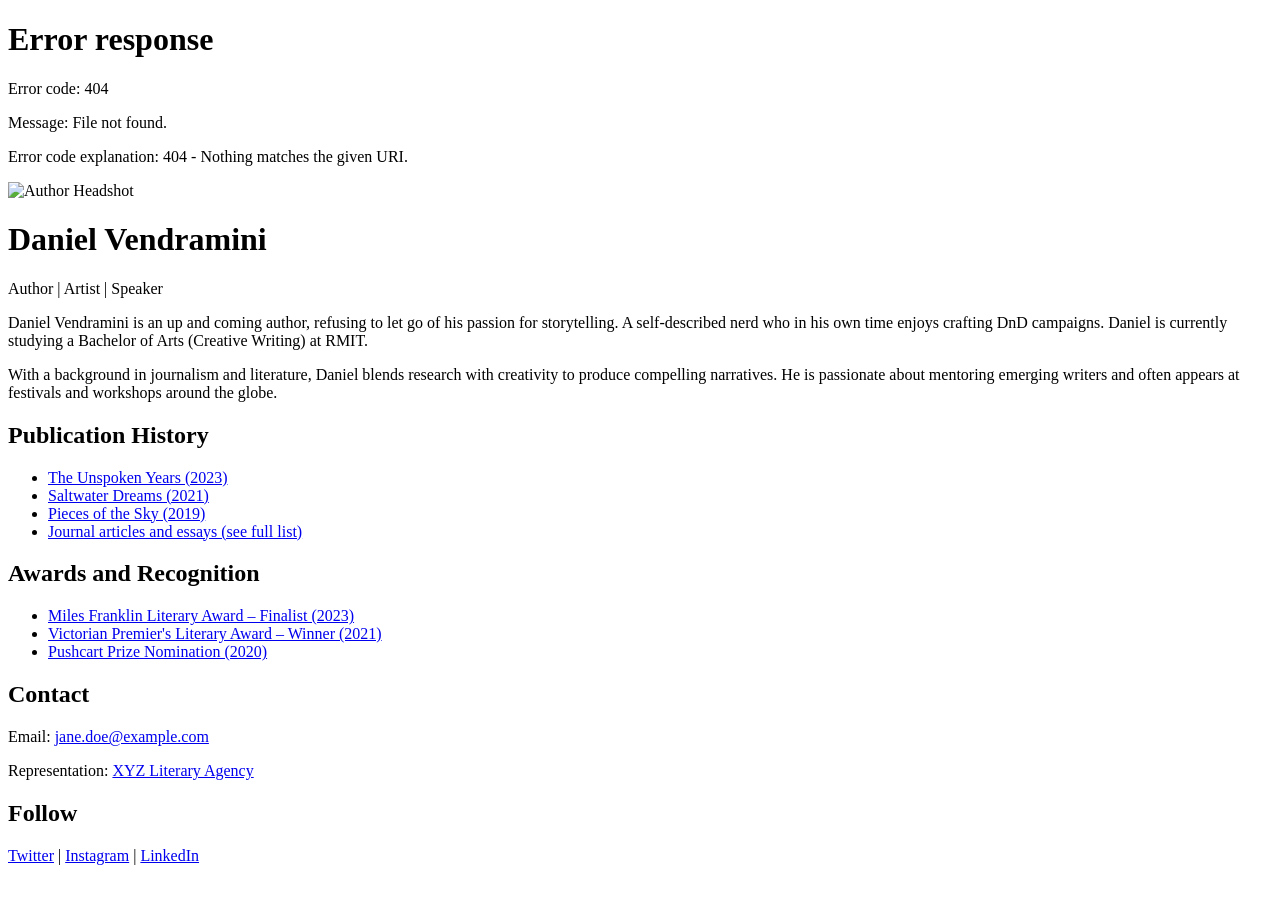
==== index.html @ 0789eec7 "Update index.html" ====
<!DOCTYPE html>
<html lang="en">
  <head>
    <meta charset="UTF-8" />
    <meta name="viewport" content="width=device-width, initial-scale=1.0" />
    <!-- import fonts here -->

    <title>Author Website</title>
    <link rel="stylesheet" href="./style.css" />
  </head>
  
  <body>
      <!-- menu header -->
    <div id="header-placeholder"></div>
    <!-- load header -->
    <script>
      fetch("header.html")
        .then((res) => res.text())
        .then((html) => {
          document.getElementById("header-placeholder").innerHTML = html;
        });
    </script>

    <div class="container">
      <header>
        <!-- edit author headshot below -->
        <img
          src="./img/headshot.jpg"
          alt="Author Headshot"
        />
        <h1>Daniel Vendramini</h1>
        <p>Author | Artist | Speaker</p>
      </header>

      <section class="bio">
        <!-- edit author bio below -->
        <p>
          Daniel Vendramini is an up and coming author, refusing to let go of his passion for storytelling.
          A self-described nerd who in his own time enjoys crafting DnD campaigns. 
          Daniel is currently studying a Bachelor of Arts (Creative Writing) at RMIT.
        </p>
        <p>
          With a background in journalism and literature, Daniel blends research
          with creativity to produce compelling narratives. He is passionate
          about mentoring emerging writers and often appears at festivals and
          workshops around the globe.
        </p>
      </section>

      <section class="publications">
        <h2>Publication History</h2>
        <!-- edit author publications below, creating new list items -->
        <ul>
          <li><a href="#">The Unspoken Years (2023)</a></li>
          <li><a href="#">Saltwater Dreams (2021)</a></li>
          <li><a href="#">Pieces of the Sky (2019)</a></li>
          <li>
            <a href="./publications.html"
              >Journal articles and essays (see full list)</a
            >
          </li>
        </ul>
      </section>

      <section class="awards">
        <h2>Awards and Recognition</h2>
        <ul>
          <li>
            <a href="#">Miles Franklin Literary Award – Finalist (2023)</a>
          </li>
          <li>
            <a href="#">Victorian Premier's Literary Award – Winner (2021)</a>
          </li>
          <li><a href="#">Pushcart Prize Nomination (2020)</a></li>
        </ul>
      </section>

      <section class="contact">
        <h2>Contact</h2>
        <p>
          Email: <a href="mailto:jane.doe@example.com">jane.doe@example.com</a>
        </p>
        <p>Representation: <a href="#">XYZ Literary Agency</a></p>
      </section>

      <section class="socials">
        <h2>Follow</h2>
        <p>
          <a href="https://twitter.com/janedoe">Twitter</a> |
          <a href="https://instagram.com/janedoe">Instagram</a> |
          <a href="https://linkedin.com/in/janedoe">LinkedIn</a>
        </p>
      </section>
    </div>
  </body>
</html>
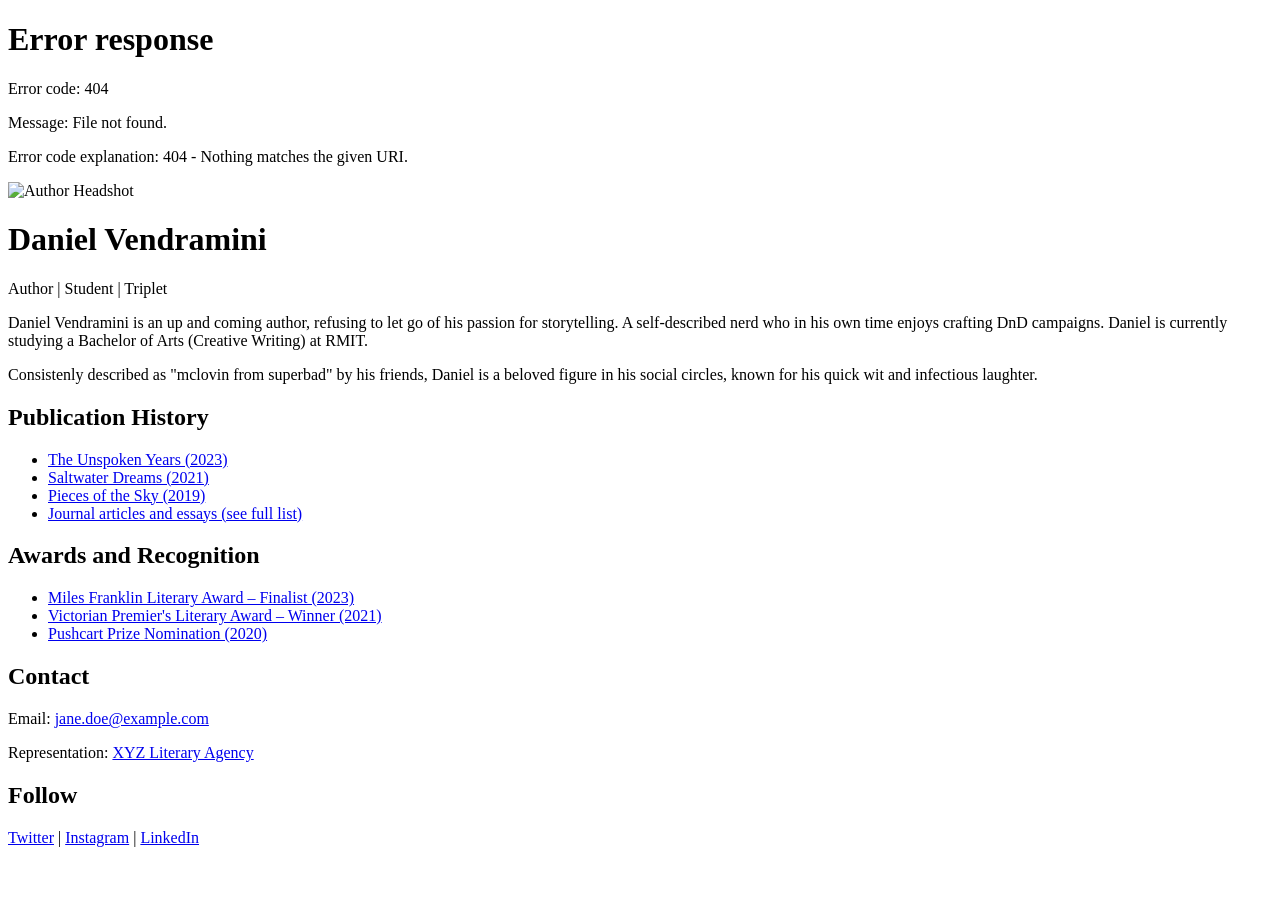
==== commit fbbac74c: "Update index.html" ====
--- a/index.html
+++ b/index.html
@@ -29,7 +29,7 @@
           alt="Author Headshot"
         />
         <h1>Daniel Vendramini</h1>
-        <p>Author | Artist | Speaker</p>
+        <p>Author | Student | Triplet</p>
       </header>
 
       <section class="bio">
@@ -40,10 +40,7 @@
           Daniel is currently studying a Bachelor of Arts (Creative Writing) at RMIT.
         </p>
         <p>
-          With a background in journalism and literature, Daniel blends research
-          with creativity to produce compelling narratives. He is passionate
-          about mentoring emerging writers and often appears at festivals and
-          workshops around the globe.
+          Consistenly described as "mclovin from superbad" by his friends, Daniel is a beloved figure in his social circles, known for his quick wit and infectious laughter. 
         </p>
       </section>
 
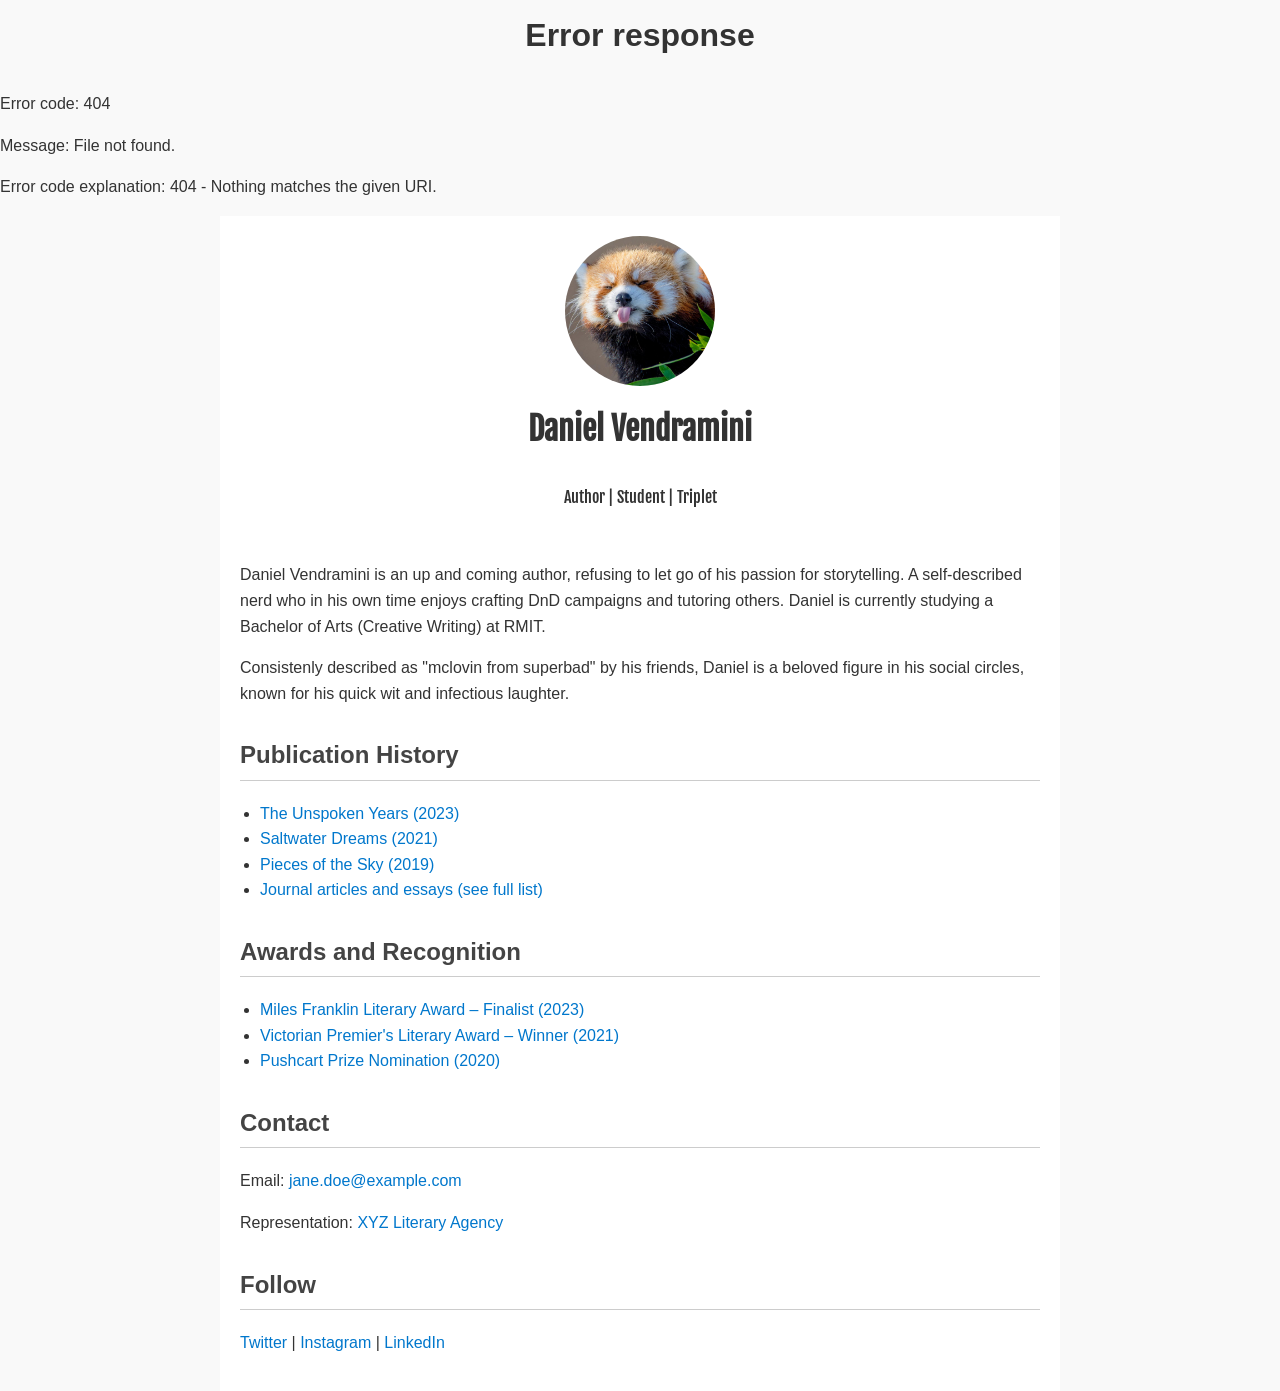
==== commit 2b33c562: "yes" ====
--- a/index.html
+++ b/index.html
@@ -3,7 +3,9 @@
   <head>
     <meta charset="UTF-8" />
     <meta name="viewport" content="width=device-width, initial-scale=1.0" />
-    <!-- import fonts here -->
+    <!-- import fonts here --><link rel="preconnect" href="https://fonts.googleapis.com">
+<link rel="preconnect" href="https://fonts.gstatic.com" crossorigin>
+<link href="https://fonts.googleapis.com/css2?family=Fjalla+One&display=swap" rel="stylesheet">
 
     <title>Author Website</title>
     <link rel="stylesheet" href="./style.css" />
@@ -25,7 +27,7 @@
       <header>
         <!-- edit author headshot below -->
         <img
-          src="./img/headshot.jpg"
+          src="./img/Red Panda.jpg"
           alt="Author Headshot"
         />
         <h1>Daniel Vendramini</h1>
@@ -36,7 +38,7 @@
         <!-- edit author bio below -->
         <p>
           Daniel Vendramini is an up and coming author, refusing to let go of his passion for storytelling.
-          A self-described nerd who in his own time enjoys crafting DnD campaigns. 
+          A self-described nerd who in his own time enjoys crafting DnD campaigns and tutoring others. 
           Daniel is currently studying a Bachelor of Arts (Creative Writing) at RMIT.
         </p>
         <p>
--- a/style.css
+++ b/style.css
@@ -0,0 +1,169 @@
+/* make comments within this syntax */
+
+body {
+  font-family: Arial, sans-serif;
+  line-height: 1.6;
+  margin: 0;
+  padding: 0;
+  background-color: #f9f9f9;
+  color: #333333;
+}
+.container {
+  max-width: 800px;
+  margin: auto;
+  padding: 20px;
+  background-color: #ffffff;
+}
+header {
+  font-family: "Fjalla One", sans-serif;
+  text-align: center;
+  padding-bottom: 20px;
+}
+header img {
+  width: 150px;
+  border-radius: 50%;
+}
+h1 {
+  margin: 10px 0 5px;
+  text-align: center;
+  margin-bottom: 30px;
+}
+h2 {
+  color: #444444;
+  border-bottom: 1px solid #cccccc;
+  padding-bottom: 5px;
+  margin-top: 30px;
+}
+ul {
+  padding-left: 20px;
+}
+a {
+  color: #0077cc;
+  text-decoration: none;
+}
+a:hover {
+  text-decoration: underline;
+}
+.contact,
+.socials {
+  margin-top: 30px;
+}
+
+/* styling for publications.html */
+.container2 {
+  max-width: 1000px;
+  margin: auto;
+  padding: 20px;
+  background-color: #ffffff;
+}
+.article-grid {
+  display: grid;
+  grid-template-columns: repeat(auto-fit, minmax(280px, 1fr));
+  gap: 20px;
+}
+.article-card {
+  background: #fdfdfd;
+  border: 1px solid #dddddd;
+  border-radius: 8px;
+  overflow: hidden;
+  transition: transform 0.3s ease;
+}
+.article-card:hover {
+  transform: scale(1.02);
+}
+.article-image {
+  width: 100%;
+  height: 180px;
+  object-fit: cover;
+}
+.article-content {
+  padding: 15px;
+}
+.article-title {
+  font-size: 1.1em;
+  margin: 0 0 10px;
+}
+.article-title a {
+  text-decoration: none;
+  color: #0077cc;
+}
+.article-title a:hover {
+  text-decoration: underline;
+}
+.journal-name {
+  color: #666666;
+  font-size: 0.95em;
+}
+
+/* styling for header.html */
+.navbar {
+  width: 100%;
+  background-color: #333333;
+  color: white;
+  padding: 30px 0px;
+}
+.navbar nav {
+  display: flex;
+  flex-wrap: wrap;
+  gap: 0.75rem;
+  justify-content: center;
+}
+.navbar nav a:hover {
+  text-decoration: underline;
+}
+.spacer {
+  height: 20px;
+}
+    .gallery {
+      font-family: sans-serif;
+      margin: 0;
+      padding: 0;
+      background-color: #f9f9f9;
+      display: flex;
+      flex-direction: column;
+      align-items: center;
+    }
+
+    .feature-box {
+      display: flex;
+      flex-direction: column;
+      align-items: center;
+      background: white;
+      box-shadow: 0 2px 10px rgba(0, 0, 0, 0.1);
+      border-radius: 1rem;
+      max-width: 800px;
+      padding: 2rem;
+      margin: 2rem;
+      text-align: center;
+    }
+    .feature-box img {
+      width: 100%;
+      max-height: 400px;
+      object-fit: cover;
+      border-radius: 1rem;
+      margin-bottom: 1.5rem;
+    }
+    .feature-box h2 {
+      margin-bottom: 1rem;
+    }
+    .feature-box p {
+      margin-bottom: 1rem;
+    }
+    .nav-buttons {
+      display: flex;
+      justify-content: space-between;
+      width: 100%;
+      max-width: 800px;
+      margin-top: 1rem;
+    }
+    .nav-buttons button {
+      background-color: #333333;
+      color: white;
+      border: none;
+      padding: 0.75rem 1.5rem;
+      border-radius: 0.5rem;
+      cursor: pointer;
+    }
+    .nav-buttons button:hover {
+      background-color: #555555;
+    }
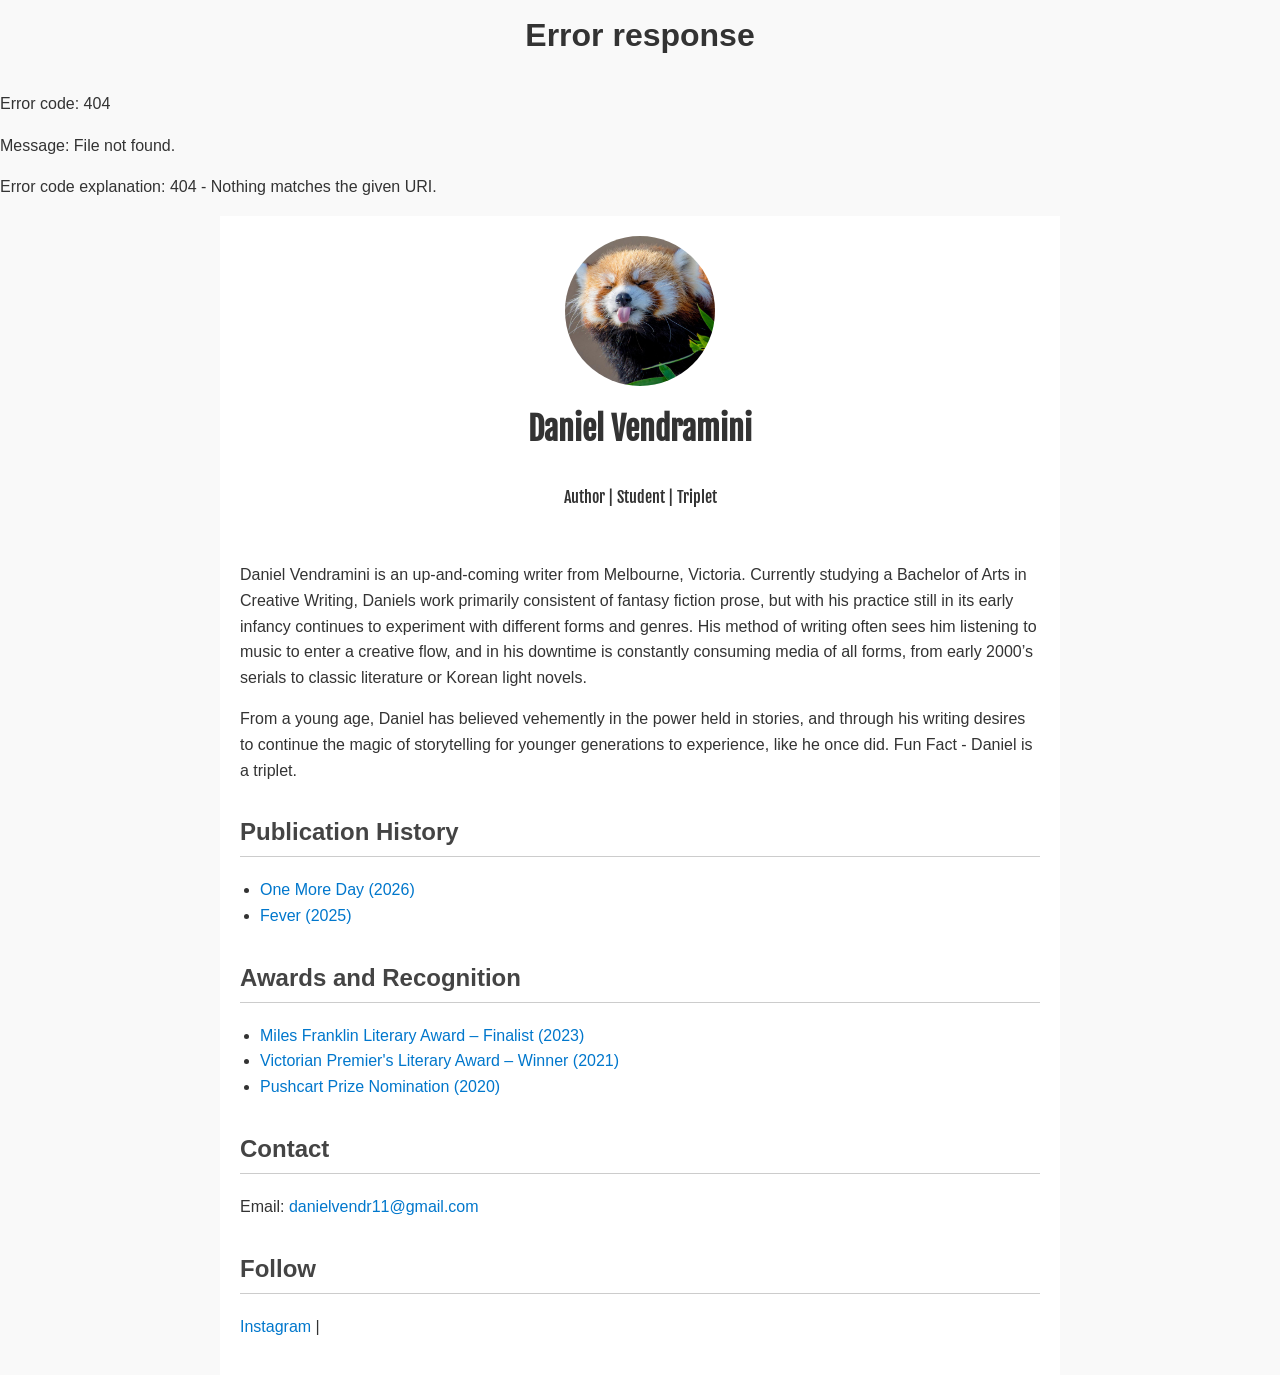
==== commit 9692b9af: "Update index.html" ====
--- a/index.html
+++ b/index.html
@@ -37,12 +37,10 @@
       <section class="bio">
         <!-- edit author bio below -->
         <p>
-          Daniel Vendramini is an up and coming author, refusing to let go of his passion for storytelling.
-          A self-described nerd who in his own time enjoys crafting DnD campaigns and tutoring others. 
-          Daniel is currently studying a Bachelor of Arts (Creative Writing) at RMIT.
+          Daniel Vendramini is an up-and-coming writer from Melbourne, Victoria. Currently studying a Bachelor of Arts in Creative Writing, Daniels work primarily consistent of fantasy fiction prose, but with his practice still in its early infancy continues to experiment with different forms and genres. His method of writing often sees him listening to music to enter a creative flow, and in his downtime is constantly consuming media of all forms, from early 2000’s serials to classic literature or Korean light novels.
         </p>
         <p>
-          Consistenly described as "mclovin from superbad" by his friends, Daniel is a beloved figure in his social circles, known for his quick wit and infectious laughter. 
+          From a young age, Daniel has believed vehemently in the power held in stories, and through his writing desires to continue the magic of storytelling for younger generations to experience, like he once did. Fun Fact - Daniel is a triplet.  
         </p>
       </section>
 
@@ -50,13 +48,8 @@
         <h2>Publication History</h2>
         <!-- edit author publications below, creating new list items -->
         <ul>
-          <li><a href="#">The Unspoken Years (2023)</a></li>
-          <li><a href="#">Saltwater Dreams (2021)</a></li>
-          <li><a href="#">Pieces of the Sky (2019)</a></li>
-          <li>
-            <a href="./publications.html"
-              >Journal articles and essays (see full list)</a
-            >
+          <li><a href="https://thedanielv1.github.io/digital-writing-twine/">One More Day (2026)</a></li>
+           <li><a href="https://bowenstreetpress.com/sunder/fever">Fever (2025)</a></li>
           </li>
         </ul>
       </section>
@@ -77,17 +70,15 @@
       <section class="contact">
         <h2>Contact</h2>
         <p>
-          Email: <a href="mailto:jane.doe@example.com">jane.doe@example.com</a>
+          Email: <a href="mailto:danielvendr11@gmail.com">danielvendr11@gmail.com</a>
         </p>
-        <p>Representation: <a href="#">XYZ Literary Agency</a></p>
+       
       </section>
 
       <section class="socials">
         <h2>Follow</h2>
         <p>
-          <a href="https://twitter.com/janedoe">Twitter</a> |
-          <a href="https://instagram.com/janedoe">Instagram</a> |
-          <a href="https://linkedin.com/in/janedoe">LinkedIn</a>
+          <a href="https://instagram.com/daniel.vendramini">Instagram</a> |
         </p>
       </section>
     </div>
--- a/style.css
+++ b/style.css
@@ -110,6 +110,7 @@
 }
 .navbar nav a:hover {
   text-decoration: underline;
+  color: #e90505;
 }
 .spacer {
   height: 20px;
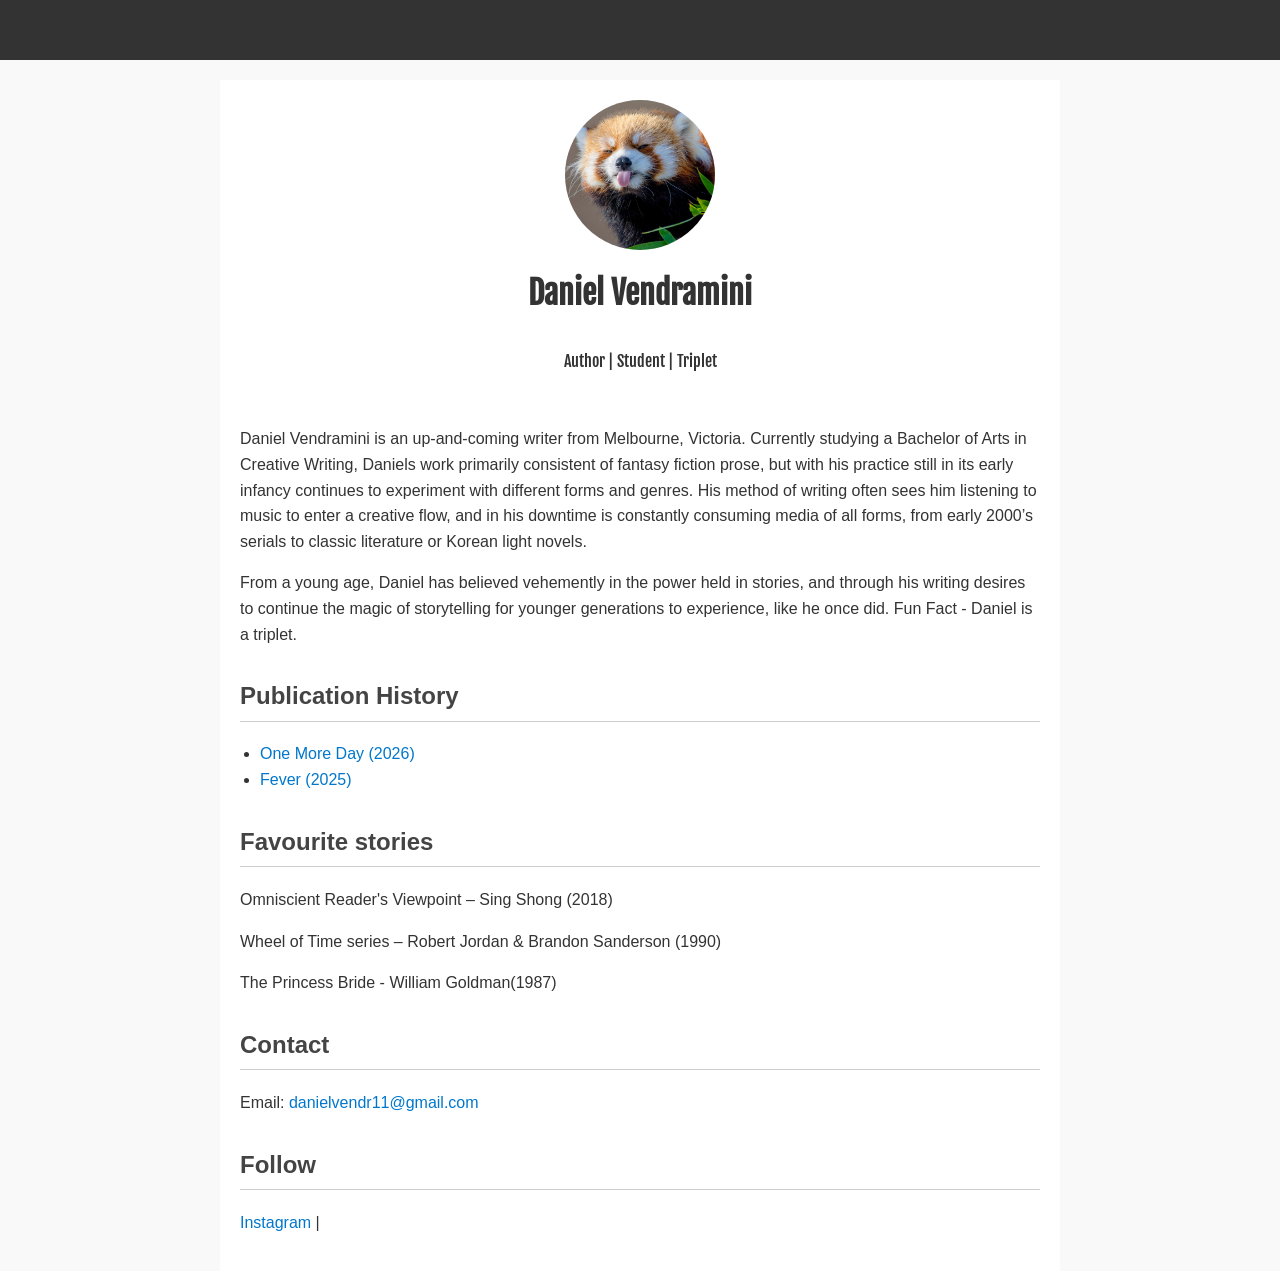
==== commit 064379ca: "l" ====
--- a/index.html
+++ b/index.html
@@ -55,15 +55,15 @@
       </section>
 
       <section class="awards">
-        <h2>Awards and Recognition</h2>
-        <ul>
-          <li>
-            <a href="#">Miles Franklin Literary Award – Finalist (2023)</a>
-          </li>
-          <li>
-            <a href="#">Victorian Premier's Literary Award – Winner (2021)</a>
-          </li>
-          <li><a href="#">Pushcart Prize Nomination (2020)</a></li>
+        <h2>Favourite stories</h2>
+        <p>
+          <p>
+          Omniscient Reader's Viewpoint – Sing Shong (2018)
+          </p>
+          <p>
+          Wheel of Time series – Robert Jordan & Brandon Sanderson (1990)
+          </p>
+          The Princess Bride - William Goldman(1987)
         </ul>
       </section>
 
